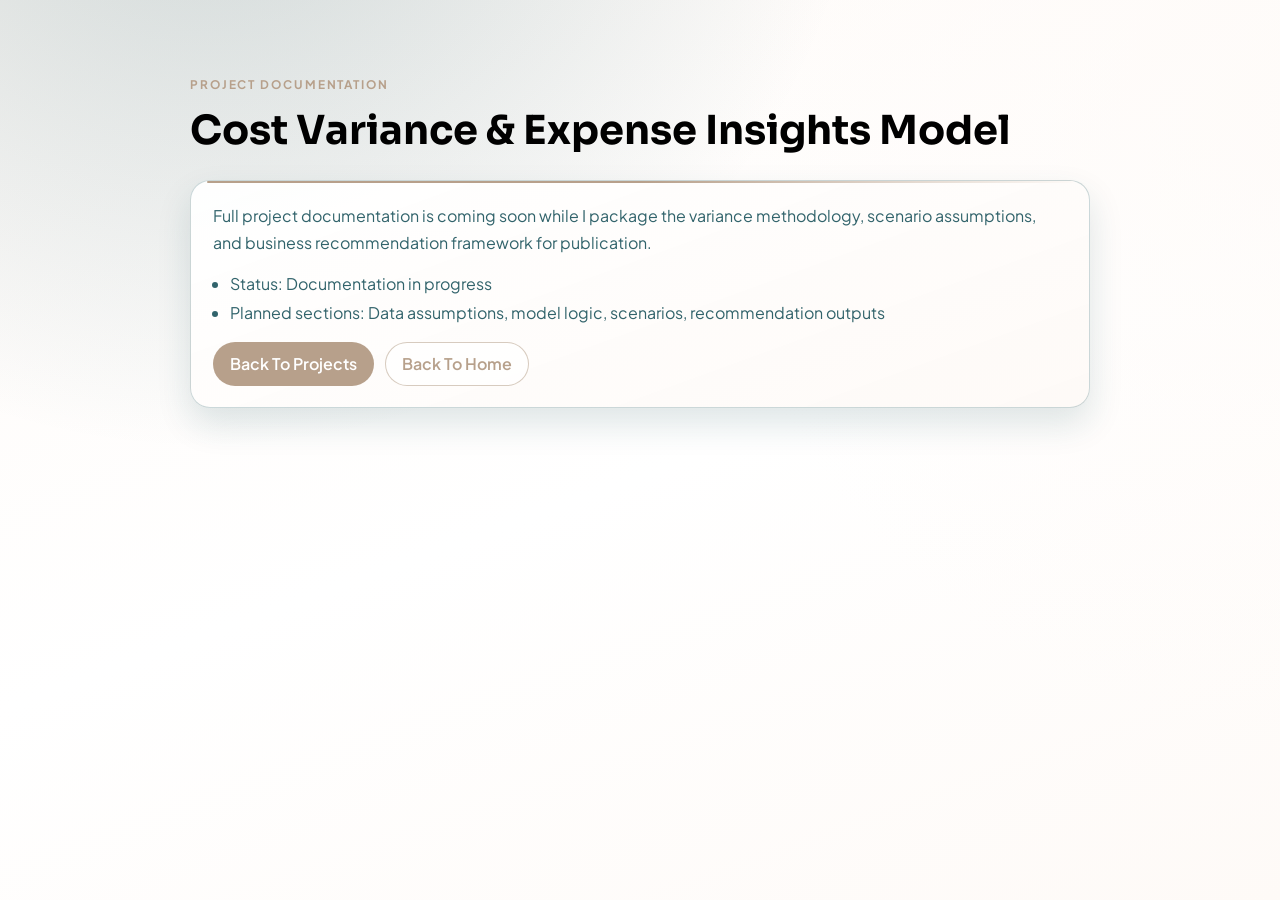
==== projects/cost-variance-expense-insights-model.html @ 2d761f16 "Set buttons and accent styling to brown palette" ====
<!DOCTYPE html>
<html lang="en">
  <head>
    <meta charset="UTF-8" />
    <meta name="viewport" content="width=device-width, initial-scale=1.0" />
    <title>Cost Variance & Expense Insights Model | Rohun Savanur</title>
    <link rel="preconnect" href="https://fonts.googleapis.com" />
    <link rel="preconnect" href="https://fonts.gstatic.com" crossorigin />
    <link
      href="https://fonts.googleapis.com/css2?family=Plus+Jakarta+Sans:wght@400;500;600;700&family=Sora:wght@500;600;700;800&display=swap"
      rel="stylesheet"
    />
    <link rel="stylesheet" href="./project-doc.css?v=20260306-2417" />
  </head>
  <body>
    <main class="container doc-wrap">
      <p class="eyebrow">Project Documentation</p>
      <h1>Cost Variance & Expense Insights Model</h1>
      <article class="doc-card">
        <p>
          Full project documentation is coming soon while I package the variance methodology,
          scenario assumptions, and business recommendation framework for publication.
        </p>
        <ul class="doc-list">
          <li>Status: Documentation in progress</li>
          <li>Planned sections: Data assumptions, model logic, scenarios, recommendation outputs</li>
        </ul>
        <div class="actions">
          <a class="btn" href="../index.html#projects">Back To Projects</a>
          <a class="btn btn-ghost" href="../index.html">Back To Home</a>
        </div>
      </article>
    </main>
  </body>
</html>
---- projects/project-doc.css ----
*,
*::before,
*::after {
  box-sizing: border-box;
}

:root {
  --bg: #FEFAF7;
  --surface: #FFFFFF;
  --text: #000000;
  --accent: #B7A08B;
  --accent-soft: #B7A08B;
  --line: rgba(21, 77, 87, 0.22);
  --muted: rgba(21, 77, 87, 0.88);
}

body {
  margin: 0;
  font-family: "Plus Jakarta Sans", "Segoe UI", sans-serif;
  color: var(--text);
  background: radial-gradient(circle at 16% -24%, rgba(21, 77, 87, 0.22) 0%, rgba(21, 77, 87, 0) 43%),
    radial-gradient(circle at 105% 12%, rgba(254, 250, 247, 0.75) 0%, rgba(254, 250, 247, 0) 41%),
    linear-gradient(160deg, var(--bg) 0%, var(--surface) 52%, var(--bg) 100%);
  min-height: 100vh;
}

.container {
  width: min(900px, 92vw);
  margin: 0 auto;
}

.doc-wrap {
  padding: 4.8rem 0 2.5rem;
}

.eyebrow {
  margin: 0;
  text-transform: uppercase;
  letter-spacing: 0.16em;
  color: var(--accent);
  font-size: 0.74rem;
  font-weight: 700;
}

h1 {
  margin: 0.8rem 0 0;
  font-family: "Sora", "Avenir Next", sans-serif;
  font-size: clamp(1.8rem, 3.8vw, 2.5rem);
}

.doc-card {
  margin-top: 1.5rem;
  border: 1px solid var(--line);
  border-radius: 20px;
  background: linear-gradient(160deg, rgba(255, 255, 255, 0.95), rgba(254, 250, 247, 0.98));
  box-shadow: 0 16px 34px rgba(21, 77, 87, 0.14);
  padding: 1.35rem;
  position: relative;
}

.doc-card::before {
  content: "";
  position: absolute;
  left: 1rem;
  right: 1rem;
  top: 0;
  height: 2px;
  border-radius: 999px;
  background: linear-gradient(90deg, var(--accent), var(--accent), var(--bg));
}

.doc-card p {
  margin: 0;
  color: var(--muted);
  line-height: 1.7;
}

.doc-list {
  margin: 1rem 0 0;
  padding-left: 1.1rem;
  color: var(--muted);
}

.doc-list li + li {
  margin-top: 0.5rem;
}

.actions {
  margin-top: 1.2rem;
  display: flex;
  flex-wrap: wrap;
  gap: 0.7rem;
}

.btn {
  display: inline-flex;
  align-items: center;
  justify-content: center;
  border-radius: 999px;
  border: 1px solid transparent;
  text-decoration: none;
  font-weight: 600;
  padding: 0.66rem 1rem;
  background: linear-gradient(118deg, var(--accent), var(--accent));
  color: #FFFFFF;
}

.btn-ghost {
  color: var(--accent);
  border-color: rgba(183, 160, 139, 0.55);
  background: rgba(255, 255, 255, 0.7);
}
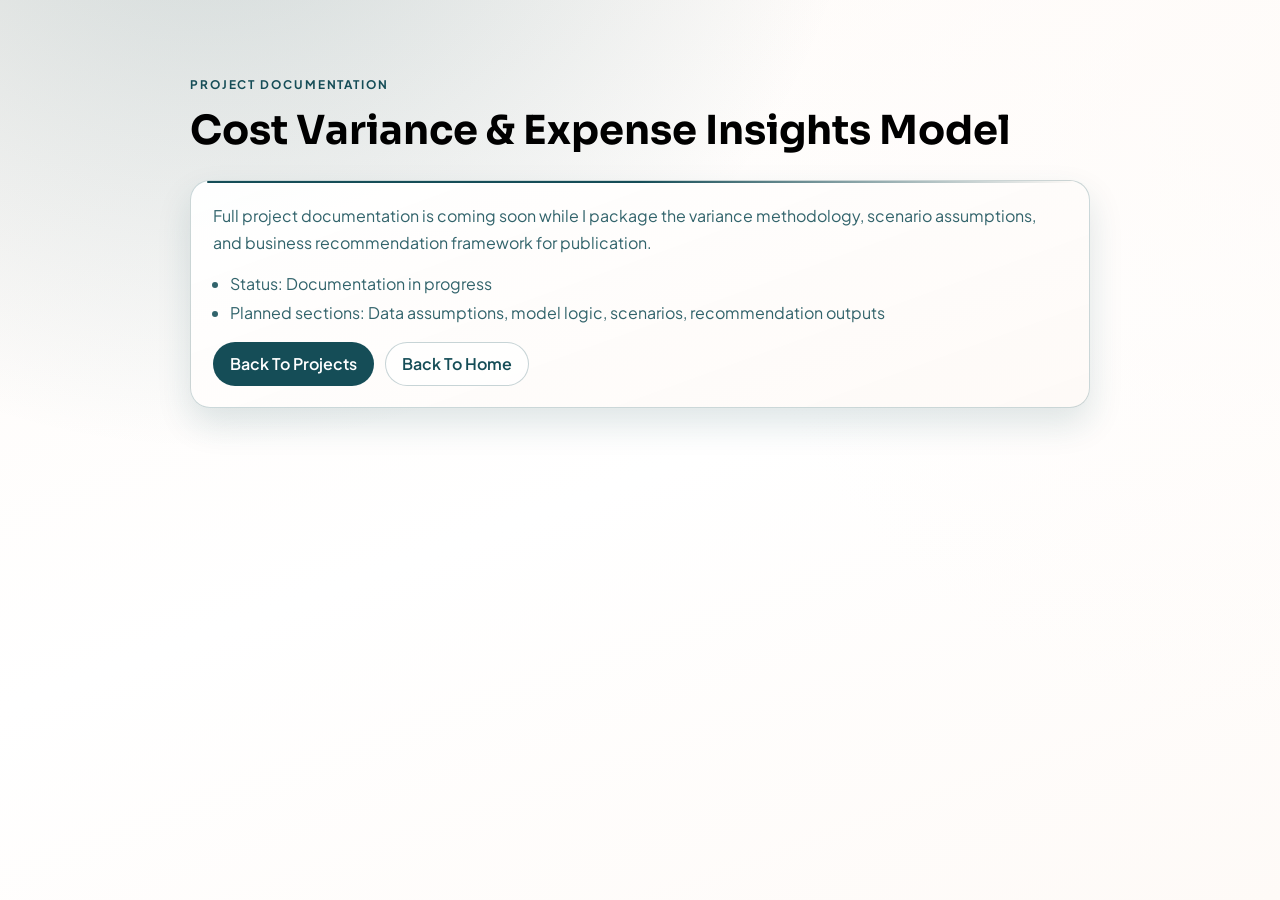
==== commit ce856612: "Restore green accents and keep section titles brown" ====
--- a/projects/cost-variance-expense-insights-model.html
+++ b/projects/cost-variance-expense-insights-model.html
@@ -10,7 +10,7 @@
       href="https://fonts.googleapis.com/css2?family=Plus+Jakarta+Sans:wght@400;500;600;700&family=Sora:wght@500;600;700;800&display=swap"
       rel="stylesheet"
     />
-    <link rel="stylesheet" href="./project-doc.css?v=20260306-2417" />
+    <link rel="stylesheet" href="./project-doc.css?v=20260306-2426" />
   </head>
   <body>
     <main class="container doc-wrap">
--- a/projects/project-doc.css
+++ b/projects/project-doc.css
@@ -8,7 +8,7 @@
   --bg: #FEFAF7;
   --surface: #FFFFFF;
   --text: #000000;
-  --accent: #B7A08B;
+  --accent: #154d57;
   --accent-soft: #B7A08B;
   --line: rgba(21, 77, 87, 0.22);
   --muted: rgba(21, 77, 87, 0.88);
@@ -107,6 +107,6 @@
 
 .btn-ghost {
   color: var(--accent);
-  border-color: rgba(183, 160, 139, 0.55);
+  border-color: rgba(21, 77, 87, 0.24);
   background: rgba(255, 255, 255, 0.7);
 }
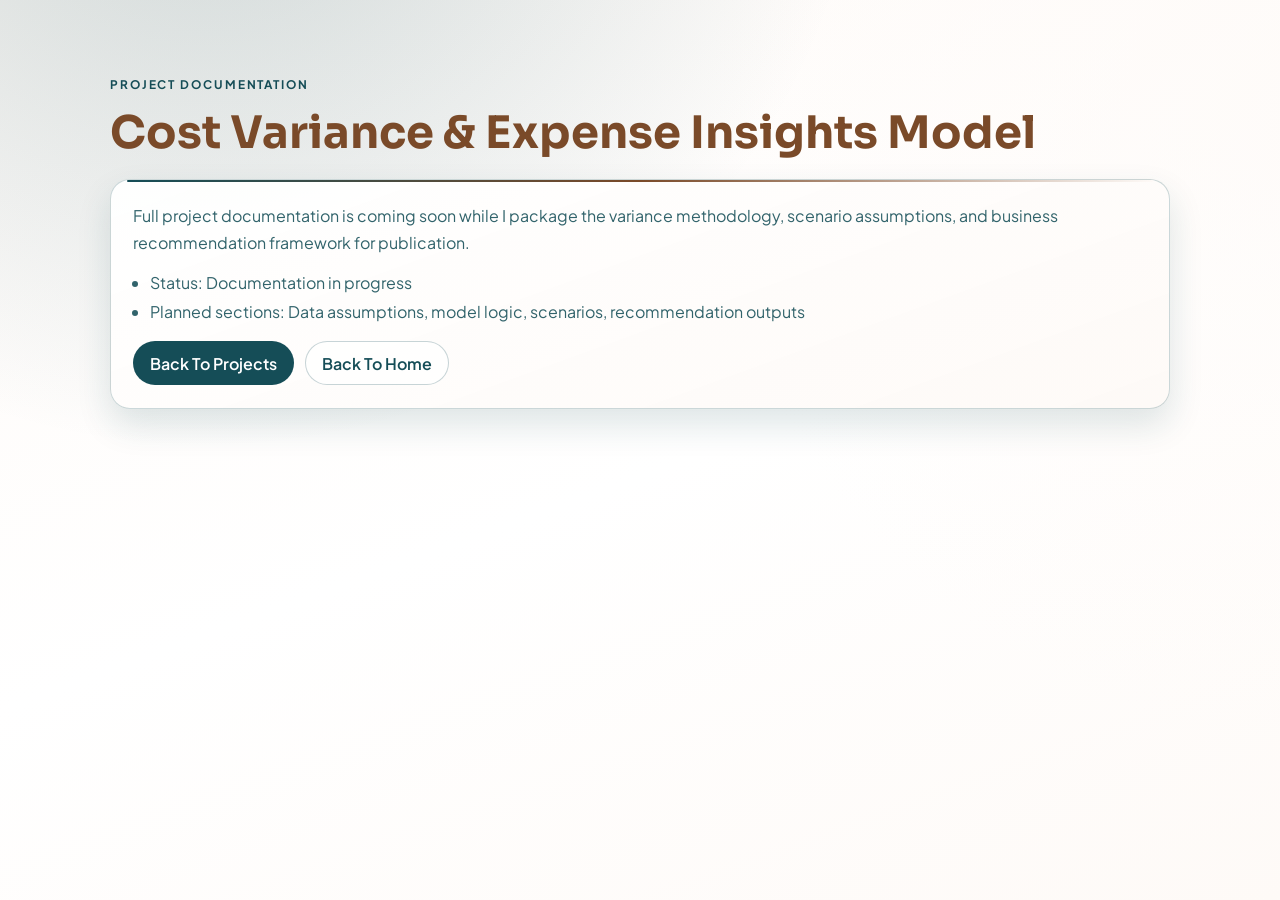
==== commit ab40e6f6: "Build full Personal Portfolio case study with lifecycle visuals and metrics" ====
--- a/projects/cost-variance-expense-insights-model.html
+++ b/projects/cost-variance-expense-insights-model.html
@@ -10,7 +10,7 @@
       href="https://fonts.googleapis.com/css2?family=Plus+Jakarta+Sans:wght@400;500;600;700&family=Sora:wght@500;600;700;800&display=swap"
       rel="stylesheet"
     />
-    <link rel="stylesheet" href="./project-doc.css?v=20260306-2426" />
+    <link rel="stylesheet" href="./project-doc.css?v=20260306-2710" />
   </head>
   <body>
     <main class="container doc-wrap">
--- a/projects/project-doc.css
+++ b/projects/project-doc.css
@@ -9,9 +9,11 @@
   --surface: #FFFFFF;
   --text: #000000;
   --accent: #154d57;
-  --accent-soft: #B7A08B;
+  --accent-soft: #7A4A29;
   --line: rgba(21, 77, 87, 0.22);
   --muted: rgba(21, 77, 87, 0.88);
+  --radius: 20px;
+  --shadow: 0 16px 34px rgba(21, 77, 87, 0.14);
 }
 
 body {
@@ -25,7 +27,7 @@
 }
 
 .container {
-  width: min(900px, 92vw);
+  width: min(1060px, 92vw);
   margin: 0 auto;
 }
 
@@ -45,16 +47,25 @@
 h1 {
   margin: 0.8rem 0 0;
   font-family: "Sora", "Avenir Next", sans-serif;
-  font-size: clamp(1.8rem, 3.8vw, 2.5rem);
+  font-size: clamp(1.9rem, 3.8vw, 2.8rem);
+  color: var(--accent-soft);
+}
+
+.doc-lead {
+  margin: 1rem 0 0;
+  color: var(--muted);
+  max-width: 80ch;
+  line-height: 1.72;
+  font-size: 1rem;
 }
 
 .doc-card {
-  margin-top: 1.5rem;
+  margin-top: 1.15rem;
   border: 1px solid var(--line);
-  border-radius: 20px;
+  border-radius: var(--radius);
   background: linear-gradient(160deg, rgba(255, 255, 255, 0.95), rgba(254, 250, 247, 0.98));
-  box-shadow: 0 16px 34px rgba(21, 77, 87, 0.14);
-  padding: 1.35rem;
+  box-shadow: var(--shadow);
+  padding: 1.35rem 1.35rem 1.42rem;
   position: relative;
 }
 
@@ -66,13 +77,20 @@
   top: 0;
   height: 2px;
   border-radius: 999px;
-  background: linear-gradient(90deg, var(--accent), var(--accent), var(--bg));
+  background: linear-gradient(90deg, var(--accent), var(--accent-soft), var(--bg));
 }
 
 .doc-card p {
   margin: 0;
   color: var(--muted);
   line-height: 1.7;
+}
+
+.case-section h2 {
+  margin: 0 0 0.9rem;
+  font-family: "Sora", "Avenir Next", sans-serif;
+  color: var(--accent-soft);
+  font-size: clamp(1.15rem, 2vw, 1.45rem);
 }
 
 .doc-list {
@@ -83,6 +101,141 @@
 
 .doc-list li + li {
   margin-top: 0.5rem;
+}
+
+.meta-grid {
+  display: grid;
+  grid-template-columns: repeat(2, minmax(0, 1fr));
+  gap: 0.78rem;
+}
+
+.meta-item {
+  border-radius: 14px;
+  border: 1px solid rgba(21, 77, 87, 0.22);
+  background: rgba(255, 255, 255, 0.9);
+  padding: 0.72rem 0.85rem;
+}
+
+.meta-label {
+  display: block;
+  font-size: 0.72rem;
+  text-transform: uppercase;
+  letter-spacing: 0.09em;
+  color: var(--accent-soft);
+  font-weight: 700;
+}
+
+.meta-value {
+  display: block;
+  margin-top: 0.28rem;
+  color: var(--accent);
+  font-size: 0.92rem;
+  line-height: 1.5;
+  font-weight: 600;
+}
+
+.timeline-list {
+  margin: 1rem 0 0;
+  padding-left: 1.2rem;
+  color: var(--muted);
+}
+
+.timeline-list li + li {
+  margin-top: 0.55rem;
+}
+
+.case-grid {
+  margin-top: 1rem;
+  display: grid;
+  grid-template-columns: repeat(3, minmax(0, 1fr));
+  gap: 0.75rem;
+}
+
+.case-card {
+  border-radius: 14px;
+  border: 1px solid rgba(21, 77, 87, 0.2);
+  background: rgba(255, 255, 255, 0.9);
+  padding: 0.8rem;
+}
+
+.case-card h3 {
+  margin: 0;
+  font-family: "Sora", "Avenir Next", sans-serif;
+  color: var(--accent);
+  font-size: 0.98rem;
+}
+
+.case-card p {
+  margin-top: 0.48rem;
+  font-size: 0.9rem;
+  line-height: 1.62;
+}
+
+.chip-list {
+  display: flex;
+  flex-wrap: wrap;
+  gap: 0.5rem;
+}
+
+.chip-list span {
+  border-radius: 999px;
+  border: 1px solid rgba(21, 77, 87, 0.25);
+  background: rgba(254, 250, 247, 0.72);
+  color: var(--accent);
+  padding: 0.34rem 0.72rem;
+  font-size: 0.8rem;
+  font-weight: 600;
+}
+
+.diagram {
+  margin: 0;
+  border-radius: 16px;
+  border: 1px solid rgba(21, 77, 87, 0.2);
+  background: rgba(255, 255, 255, 0.95);
+  padding: 0.6rem;
+}
+
+.diagram img {
+  display: block;
+  width: 100%;
+  height: auto;
+  border-radius: 12px;
+}
+
+.diagram figcaption {
+  margin-top: 0.52rem;
+  font-size: 0.82rem;
+  color: var(--accent);
+}
+
+.stat-grid {
+  margin-top: 1rem;
+  display: grid;
+  grid-template-columns: repeat(4, minmax(0, 1fr));
+  gap: 0.7rem;
+}
+
+.stat-card {
+  border-radius: 14px;
+  border: 1px solid rgba(21, 77, 87, 0.2);
+  background: rgba(255, 255, 255, 0.9);
+  padding: 0.75rem 0.8rem;
+}
+
+.stat-value {
+  display: block;
+  font-family: "Sora", "Avenir Next", sans-serif;
+  color: var(--accent-soft);
+  font-size: 1.25rem;
+  font-weight: 700;
+}
+
+.stat-label {
+  display: block;
+  margin-top: 0.22rem;
+  color: var(--accent);
+  font-size: 0.78rem;
+  line-height: 1.4;
 }
 
 .actions {
@@ -103,6 +256,12 @@
   padding: 0.66rem 1rem;
   background: linear-gradient(118deg, var(--accent), var(--accent));
   color: #FFFFFF;
+  transition: transform 180ms ease, box-shadow 180ms ease;
+}
+
+.btn:hover {
+  transform: translateY(-1px);
+  box-shadow: 0 8px 18px rgba(21, 77, 87, 0.2);
 }
 
 .btn-ghost {
@@ -110,3 +269,22 @@
   border-color: rgba(21, 77, 87, 0.24);
   background: rgba(255, 255, 255, 0.7);
 }
+
+@media (max-width: 920px) {
+  .meta-grid,
+  .case-grid {
+    grid-template-columns: 1fr 1fr;
+  }
+
+  .stat-grid {
+    grid-template-columns: repeat(2, minmax(0, 1fr));
+  }
+}
+
+@media (max-width: 680px) {
+  .meta-grid,
+  .case-grid,
+  .stat-grid {
+    grid-template-columns: 1fr;
+  }
+}
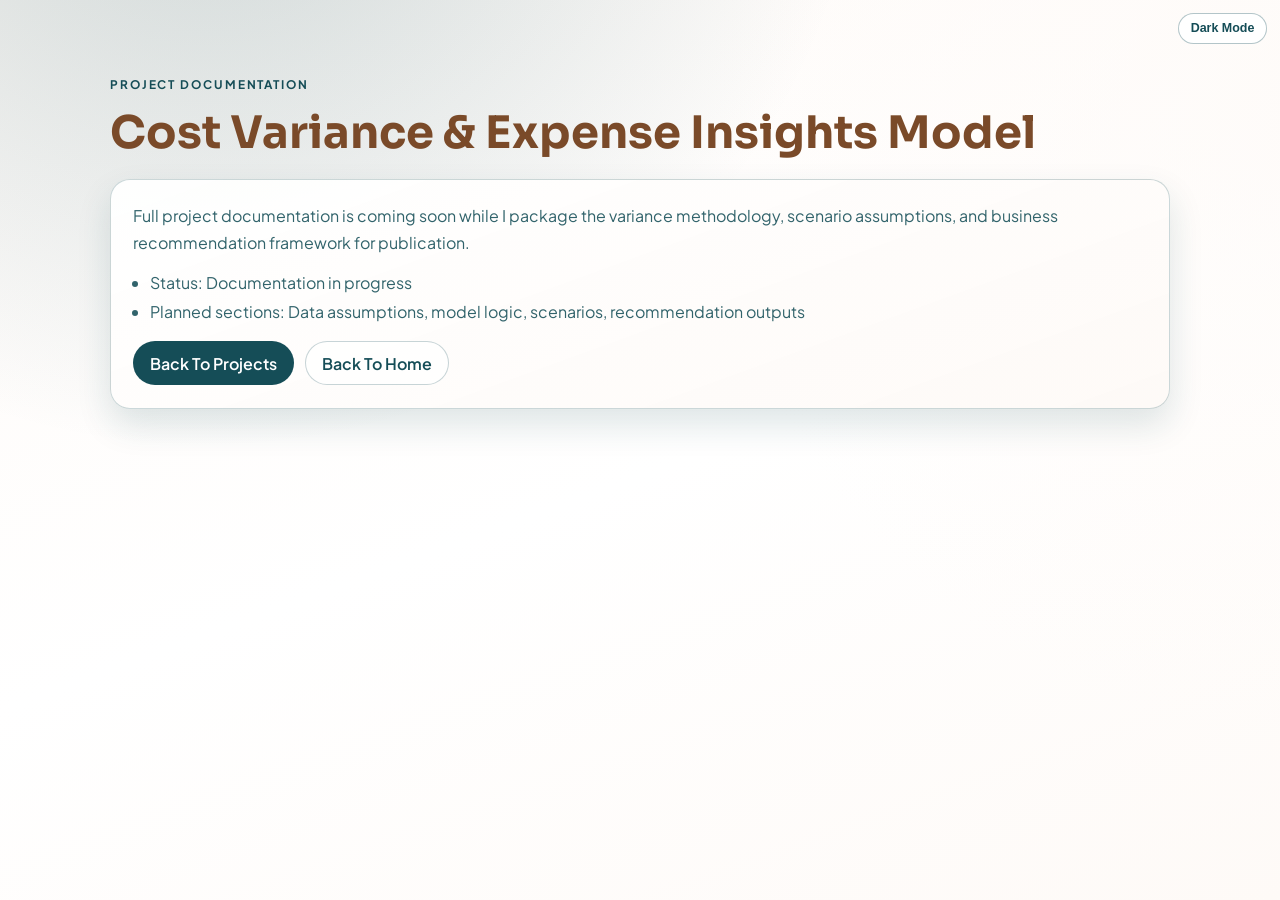
==== commit 9cd22f9f: "Add persistent dark mode toggle across portfolio and project pages" ====
--- a/projects/cost-variance-expense-insights-model.html
+++ b/projects/cost-variance-expense-insights-model.html
@@ -10,9 +10,20 @@
       href="https://fonts.googleapis.com/css2?family=Plus+Jakarta+Sans:wght@400;500;600;700&family=Sora:wght@500;600;700;800&display=swap"
       rel="stylesheet"
     />
-    <link rel="stylesheet" href="./project-doc.css?v=20260306-2710" />
+    <script>
+      (() => {
+        try {
+          const storedTheme = localStorage.getItem("rohun-theme");
+          const prefersDark = window.matchMedia("(prefers-color-scheme: dark)").matches;
+          const theme = storedTheme || (prefersDark ? "dark" : "light");
+          document.documentElement.setAttribute("data-theme", theme);
+        } catch (_) {}
+      })();
+    </script>
+    <link rel="stylesheet" href="./project-doc.css?v=20260306-2805" />
   </head>
   <body>
+    <button class="doc-theme-toggle" id="doc-theme-toggle" type="button" aria-label="Toggle dark mode" aria-pressed="false">Dark Mode</button>
     <main class="container doc-wrap">
       <p class="eyebrow">Project Documentation</p>
       <h1>Cost Variance & Expense Insights Model</h1>
@@ -31,5 +42,30 @@
         </div>
       </article>
     </main>
+      <script>
+      (() => {
+        const key = "rohun-theme";
+        const root = document.documentElement;
+        const toggle = document.getElementById("doc-theme-toggle");
+        if (!toggle) return;
+
+        const setLabel = (theme) => {
+          toggle.textContent = theme === "dark" ? "Light Mode" : "Dark Mode";
+          toggle.setAttribute("aria-pressed", theme === "dark" ? "true" : "false");
+        };
+
+        const getTheme = () => (root.getAttribute("data-theme") === "dark" ? "dark" : "light");
+        setLabel(getTheme());
+
+        toggle.addEventListener("click", () => {
+          const nextTheme = getTheme() === "dark" ? "light" : "dark";
+          root.setAttribute("data-theme", nextTheme);
+          try {
+            localStorage.setItem(key, nextTheme);
+          } catch (_) {}
+          setLabel(nextTheme);
+        });
+      })();
+    </script>
   </body>
 </html>
--- a/projects/project-doc.css
+++ b/projects/project-doc.css
@@ -16,6 +16,17 @@
   --shadow: 0 16px 34px rgba(21, 77, 87, 0.14);
 }
 
+:root[data-theme="dark"] {
+  --bg: #0f1519;
+  --surface: #121c22;
+  --text: #f4f8f9;
+  --accent: #78c6cf;
+  --accent-soft: #cf9a71;
+  --line: rgba(127, 191, 202, 0.28);
+  --muted: rgba(213, 230, 235, 0.88);
+  --shadow: 0 16px 34px rgba(0, 0, 0, 0.45);
+}
+
 body {
   margin: 0;
   font-family: "Plus Jakarta Sans", "Segoe UI", sans-serif;
@@ -26,9 +37,43 @@
   min-height: 100vh;
 }
 
+:root[data-theme="dark"] body {
+  background:
+    radial-gradient(circle at 16% -24%, rgba(120, 198, 207, 0.2) 0%, rgba(120, 198, 207, 0) 43%),
+    radial-gradient(circle at 105% 12%, rgba(18, 28, 34, 0.75) 0%, rgba(18, 28, 34, 0) 41%),
+    linear-gradient(160deg, #0f1519 0%, #121c22 52%, #11181d 100%);
+}
+
 .container {
   width: min(1060px, 92vw);
   margin: 0 auto;
+}
+
+.doc-theme-toggle {
+  position: fixed;
+  top: 0.8rem;
+  right: 0.8rem;
+  z-index: 50;
+  border: 1px solid rgba(21, 77, 87, 0.32);
+  background: rgba(255, 255, 255, 0.88);
+  color: var(--accent);
+  border-radius: 999px;
+  padding: 0.46rem 0.74rem;
+  font-size: 0.78rem;
+  font-weight: 700;
+  cursor: pointer;
+  transition: transform 180ms ease, background-color 180ms ease, border-color 180ms ease;
+}
+
+.doc-theme-toggle:hover {
+  transform: translateY(-1px);
+  border-color: rgba(21, 77, 87, 0.52);
+}
+
+:root[data-theme="dark"] .doc-theme-toggle {
+  border-color: rgba(120, 198, 207, 0.36);
+  background: rgba(16, 25, 31, 0.9);
+  color: #def6f9;
 }
 
 .doc-wrap {
@@ -66,18 +111,6 @@
   background: linear-gradient(160deg, rgba(255, 255, 255, 0.95), rgba(254, 250, 247, 0.98));
   box-shadow: var(--shadow);
   padding: 1.35rem 1.35rem 1.42rem;
-  position: relative;
-}
-
-.doc-card::before {
-  content: "";
-  position: absolute;
-  left: 1rem;
-  right: 1rem;
-  top: 0;
-  height: 2px;
-  border-radius: 999px;
-  background: linear-gradient(90deg, var(--accent), var(--accent-soft), var(--bg));
 }
 
 .doc-card p {
@@ -192,7 +225,7 @@
   border-radius: 16px;
   border: 1px solid rgba(21, 77, 87, 0.2);
   background: rgba(255, 255, 255, 0.95);
-  padding: 0.6rem;
+  padding: 0.95rem;
 }
 
 .diagram img {
@@ -236,6 +269,44 @@
   color: var(--accent);
   font-size: 0.78rem;
   line-height: 1.4;
+}
+
+.metric-definitions {
+  margin-top: 1rem;
+}
+
+.metric-definitions h3 {
+  margin: 0 0 0.6rem;
+  font-family: "Sora", "Avenir Next", sans-serif;
+  color: var(--accent);
+  font-size: 1rem;
+}
+
+.metric-grid {
+  display: grid;
+  grid-template-columns: repeat(3, minmax(0, 1fr));
+  gap: 0.7rem;
+}
+
+.metric-card {
+  border-radius: 12px;
+  border: 1px solid rgba(21, 77, 87, 0.2);
+  background: rgba(255, 255, 255, 0.9);
+  padding: 0.72rem 0.76rem;
+}
+
+.metric-card h4 {
+  margin: 0;
+  font-family: "Sora", "Avenir Next", sans-serif;
+  color: var(--accent);
+  font-size: 0.9rem;
+}
+
+.metric-card p {
+  margin-top: 0.35rem;
+  color: var(--muted);
+  font-size: 0.82rem;
+  line-height: 1.52;
 }
 
 .actions {
@@ -270,6 +341,21 @@
   background: rgba(255, 255, 255, 0.7);
 }
 
+:root[data-theme="dark"] .doc-card,
+:root[data-theme="dark"] .meta-item,
+:root[data-theme="dark"] .case-card,
+:root[data-theme="dark"] .diagram,
+:root[data-theme="dark"] .stat-card,
+:root[data-theme="dark"] .metric-card {
+  background: linear-gradient(160deg, rgba(19, 30, 37, 0.96), rgba(14, 22, 28, 0.96));
+}
+
+:root[data-theme="dark"] .btn-ghost {
+  background: rgba(18, 28, 34, 0.9);
+  border-color: rgba(120, 198, 207, 0.42);
+  color: #def6f9;
+}
+
 @media (max-width: 920px) {
   .meta-grid,
   .case-grid {
@@ -279,12 +365,17 @@
   .stat-grid {
     grid-template-columns: repeat(2, minmax(0, 1fr));
   }
+
+  .metric-grid {
+    grid-template-columns: repeat(2, minmax(0, 1fr));
+  }
 }
 
 @media (max-width: 680px) {
   .meta-grid,
   .case-grid,
-  .stat-grid {
+  .stat-grid,
+  .metric-grid {
     grid-template-columns: 1fr;
   }
 }
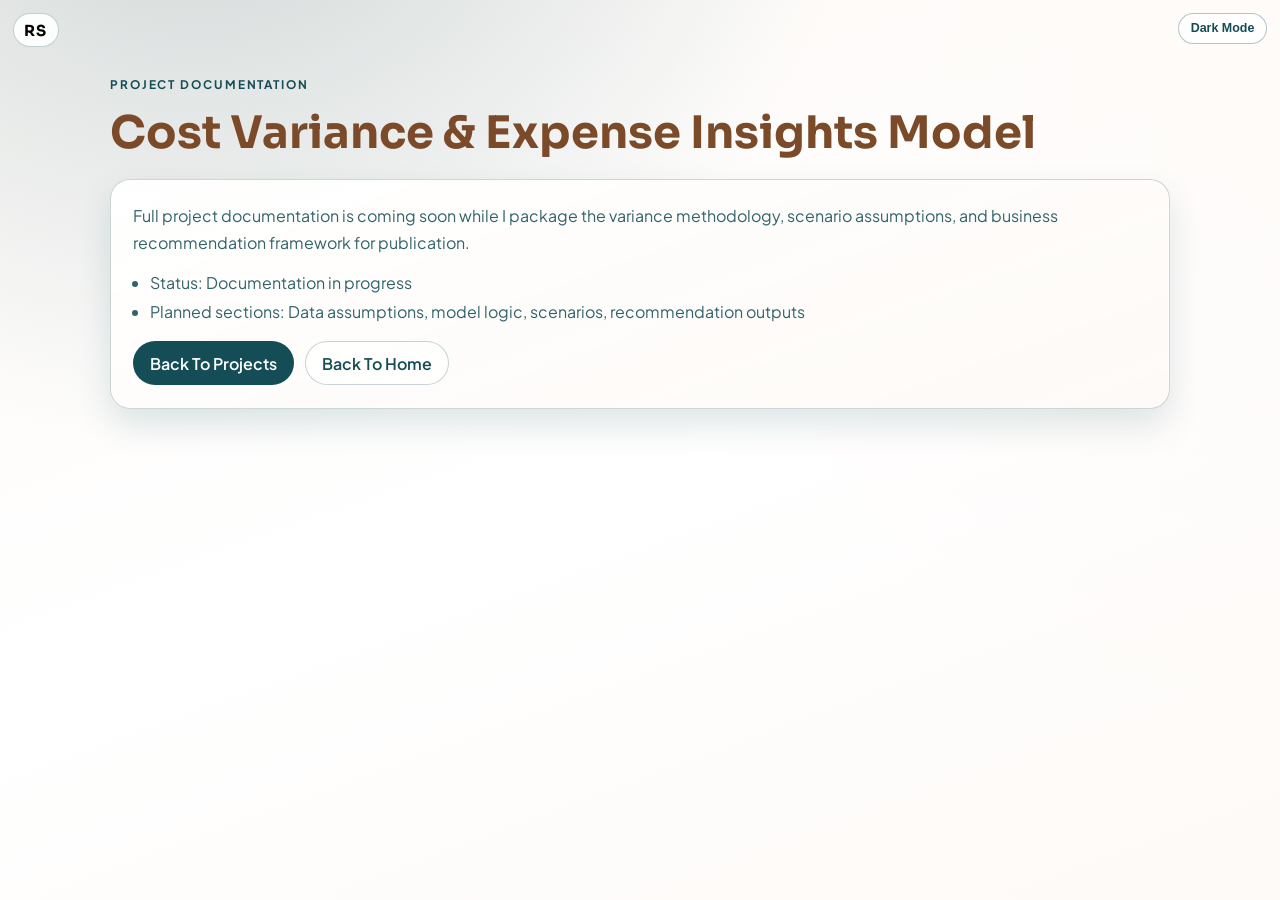
==== commit 5249cc3b: "Add RS brand link to project pages and remove employer section copy" ====
--- a/projects/cost-variance-expense-insights-model.html
+++ b/projects/cost-variance-expense-insights-model.html
@@ -20,9 +20,10 @@
         } catch (_) {}
       })();
     </script>
-    <link rel="stylesheet" href="./project-doc.css?v=20260306-2805" />
+    <link rel="stylesheet" href="./project-doc.css?v=20260307-0001" />
   </head>
   <body>
+    <a href="../index.html#top" class="doc-brand" aria-label="Back to home">RS</a>
     <button class="doc-theme-toggle" id="doc-theme-toggle" type="button" aria-label="Toggle dark mode" aria-pressed="false">Dark Mode</button>
     <main class="container doc-wrap">
       <p class="eyebrow">Project Documentation</p>
--- a/projects/project-doc.css
+++ b/projects/project-doc.css
@@ -71,6 +71,35 @@
 }
 
 :root[data-theme="dark"] .doc-theme-toggle {
+  border-color: rgba(120, 198, 207, 0.36);
+  background: rgba(16, 25, 31, 0.9);
+  color: #def6f9;
+}
+
+.doc-brand {
+  position: fixed;
+  top: 0.8rem;
+  left: 0.8rem;
+  z-index: 50;
+  text-decoration: none;
+  font-family: "Sora", "Avenir Next", sans-serif;
+  font-size: 0.95rem;
+  font-weight: 700;
+  letter-spacing: 0.08em;
+  color: var(--text);
+  border: 1px solid rgba(21, 77, 87, 0.26);
+  background: rgba(255, 255, 255, 0.9);
+  border-radius: 999px;
+  padding: 0.42rem 0.64rem;
+  transition: transform 180ms ease, border-color 180ms ease, background-color 180ms ease;
+}
+
+.doc-brand:hover {
+  transform: translateY(-1px);
+  border-color: rgba(21, 77, 87, 0.5);
+}
+
+:root[data-theme="dark"] .doc-brand {
   border-color: rgba(120, 198, 207, 0.36);
   background: rgba(16, 25, 31, 0.9);
   color: #def6f9;
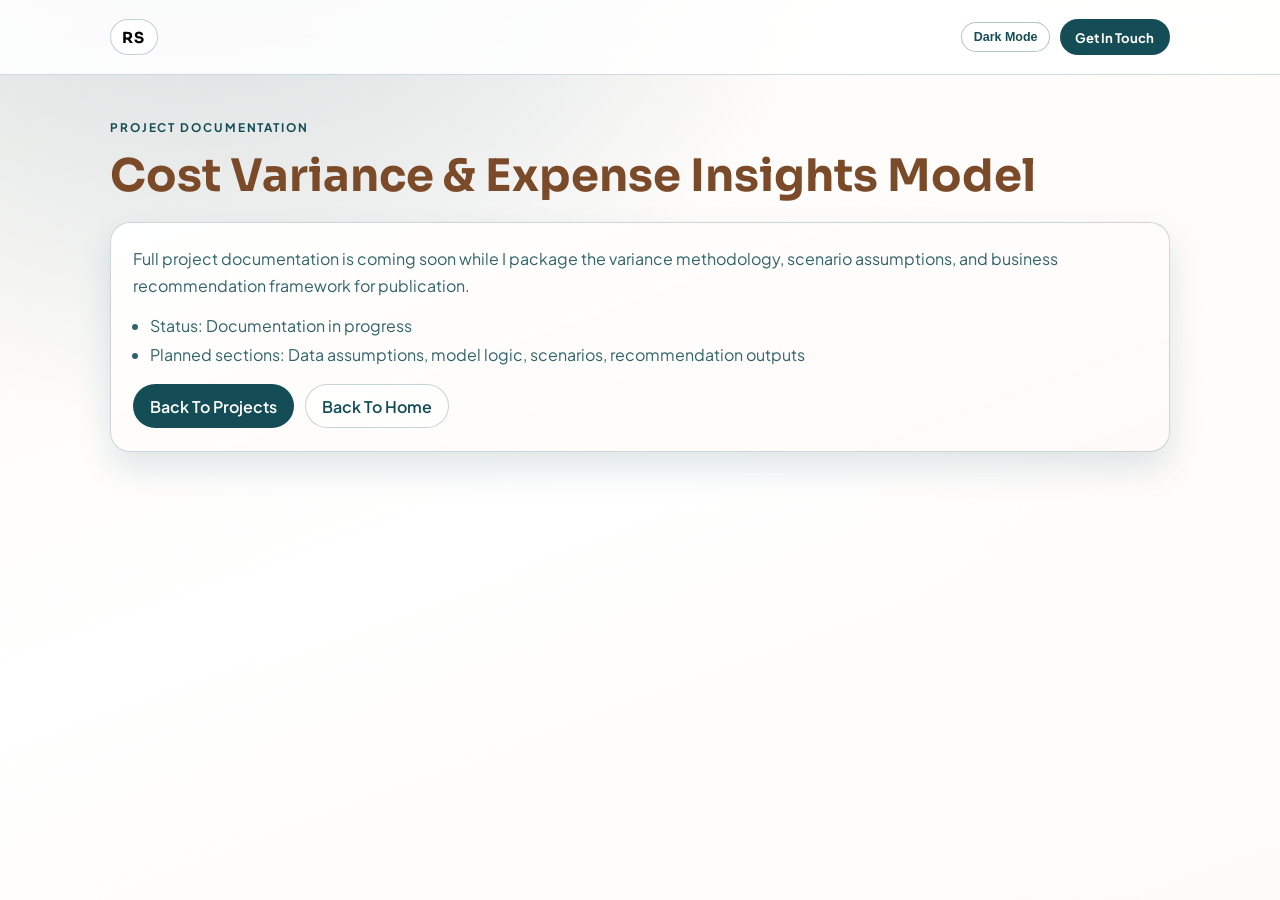
==== commit 31f174f4: "Refine project page header, chips, and diagrams" ====
--- a/projects/cost-variance-expense-insights-model.html
+++ b/projects/cost-variance-expense-insights-model.html
@@ -20,11 +20,18 @@
         } catch (_) {}
       })();
     </script>
-    <link rel="stylesheet" href="./project-doc.css?v=20260307-0001" />
+    <link rel="stylesheet" href="./project-doc.css?v=20260311-0001" />
   </head>
   <body>
-    <a href="../index.html#top" class="doc-brand" aria-label="Back to home">RS</a>
-    <button class="doc-theme-toggle" id="doc-theme-toggle" type="button" aria-label="Toggle dark mode" aria-pressed="false">Dark Mode</button>
+    <header class="doc-header">
+      <div class="container doc-nav-wrap">
+        <a href="../index.html#top" class="doc-brand" aria-label="Back to home">RS</a>
+        <div class="doc-nav-actions">
+          <button class="doc-theme-toggle" id="doc-theme-toggle" type="button" aria-label="Toggle dark mode" aria-pressed="false">Dark Mode</button>
+          <a class="doc-contact-btn" href="../index.html#contact">Get In Touch</a>
+        </div>
+      </div>
+    </header>
     <main class="container doc-wrap">
       <p class="eyebrow">Project Documentation</p>
       <h1>Cost Variance & Expense Insights Model</h1>
--- a/projects/project-doc.css
+++ b/projects/project-doc.css
@@ -49,11 +49,35 @@
   margin: 0 auto;
 }
 
+.doc-header {
+  position: sticky;
+  top: 0;
+  z-index: 40;
+  backdrop-filter: blur(14px);
+  background: rgba(255, 255, 255, 0.86);
+  border-bottom: 1px solid rgba(21, 77, 87, 0.2);
+}
+
+:root[data-theme="dark"] .doc-header {
+  background: rgba(10, 17, 22, 0.9);
+  border-bottom-color: rgba(120, 198, 207, 0.28);
+}
+
+.doc-nav-wrap {
+  min-height: 74px;
+  display: flex;
+  align-items: center;
+  justify-content: space-between;
+  gap: 0.8rem;
+}
+
+.doc-nav-actions {
+  display: flex;
+  align-items: center;
+  gap: 0.58rem;
+}
+
 .doc-theme-toggle {
-  position: fixed;
-  top: 0.8rem;
-  right: 0.8rem;
-  z-index: 50;
   border: 1px solid rgba(21, 77, 87, 0.32);
   background: rgba(255, 255, 255, 0.88);
   color: var(--accent);
@@ -77,10 +101,6 @@
 }
 
 .doc-brand {
-  position: fixed;
-  top: 0.8rem;
-  left: 0.8rem;
-  z-index: 50;
   text-decoration: none;
   font-family: "Sora", "Avenir Next", sans-serif;
   font-size: 0.95rem;
@@ -90,7 +110,7 @@
   border: 1px solid rgba(21, 77, 87, 0.26);
   background: rgba(255, 255, 255, 0.9);
   border-radius: 999px;
-  padding: 0.42rem 0.64rem;
+  padding: 0.45rem 0.7rem;
   transition: transform 180ms ease, border-color 180ms ease, background-color 180ms ease;
 }
 
@@ -105,8 +125,28 @@
   color: #def6f9;
 }
 
+.doc-contact-btn {
+  display: inline-flex;
+  align-items: center;
+  justify-content: center;
+  border-radius: 999px;
+  border: 1px solid transparent;
+  text-decoration: none;
+  font-weight: 700;
+  padding: 0.56rem 0.92rem;
+  font-size: 0.82rem;
+  background: linear-gradient(118deg, var(--accent), var(--accent));
+  color: #ffffff;
+  transition: transform 180ms ease, box-shadow 180ms ease;
+}
+
+.doc-contact-btn:hover {
+  transform: translateY(-1px);
+  box-shadow: 0 9px 18px rgba(21, 77, 87, 0.2);
+}
+
 .doc-wrap {
-  padding: 4.8rem 0 2.5rem;
+  padding: 2.8rem 0 2.5rem;
 }
 
 .eyebrow {
@@ -379,6 +419,13 @@
   background: linear-gradient(160deg, rgba(19, 30, 37, 0.96), rgba(14, 22, 28, 0.96));
 }
 
+:root[data-theme="dark"] .chip-list span {
+  background: rgba(10, 18, 23, 0.95);
+  border-color: rgba(120, 198, 207, 0.6);
+  color: #f7feff;
+  box-shadow: inset 0 0 0 1px rgba(120, 198, 207, 0.18);
+}
+
 :root[data-theme="dark"] .btn-ghost {
   background: rgba(18, 28, 34, 0.9);
   border-color: rgba(120, 198, 207, 0.42);
@@ -397,6 +444,10 @@
 
   .metric-grid {
     grid-template-columns: repeat(2, minmax(0, 1fr));
+  }
+
+  .doc-contact-btn {
+    padding: 0.54rem 0.84rem;
   }
 }
 
@@ -407,4 +458,18 @@
   .metric-grid {
     grid-template-columns: 1fr;
   }
-}
+
+  .doc-nav-wrap {
+    min-height: 66px;
+  }
+
+  .doc-theme-toggle {
+    font-size: 0.75rem;
+    padding: 0.45rem 0.66rem;
+  }
+
+  .doc-contact-btn {
+    font-size: 0.76rem;
+    padding: 0.48rem 0.74rem;
+  }
+}
